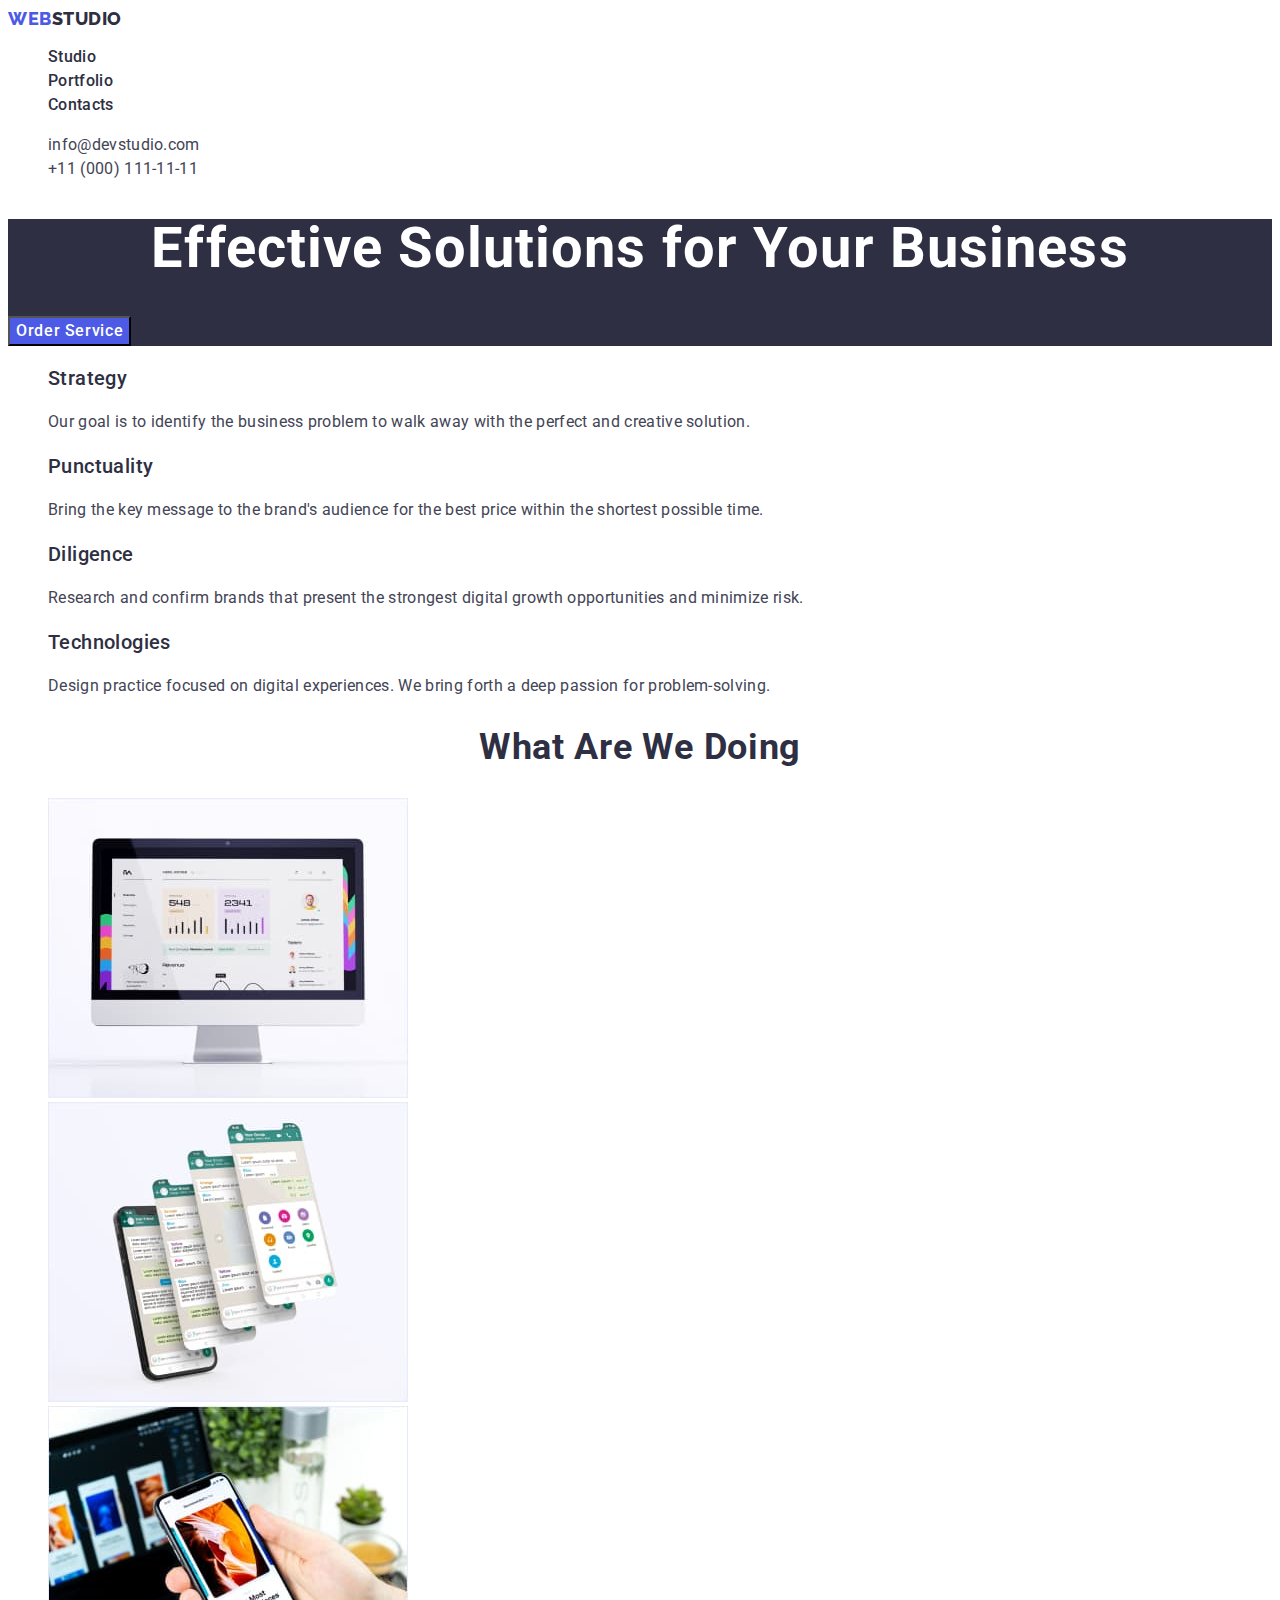
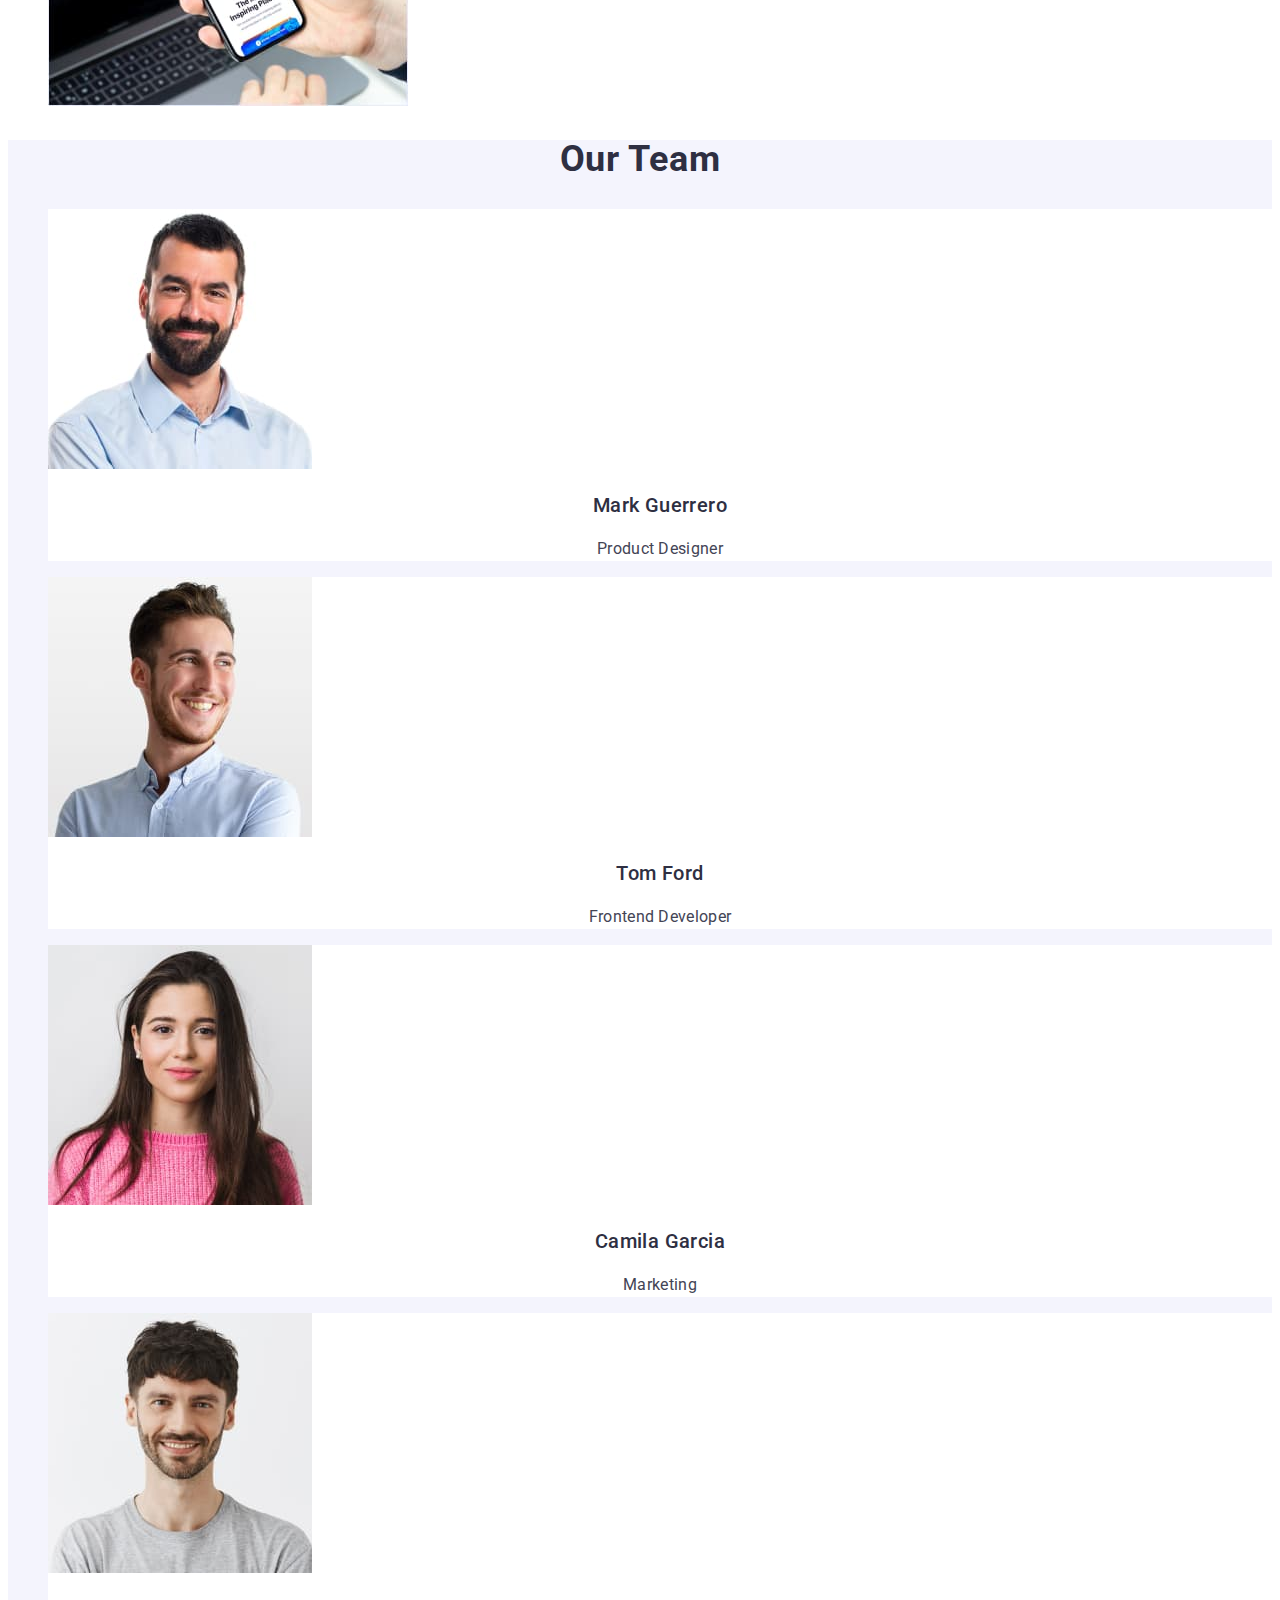
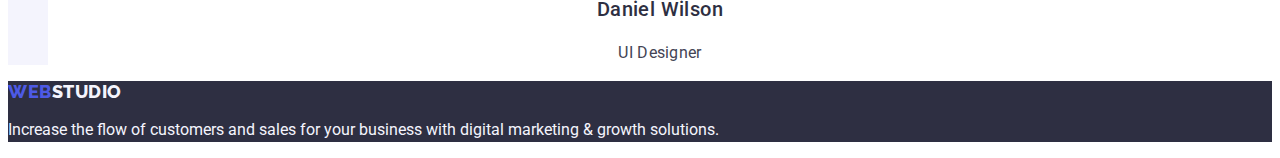
==== index.html @ 9ac0f127 "Initial commit" ====
<!DOCTYPE html>
<html lang="en">
  <head>
    <meta charset="UTF-8" />
    <meta http-equiv="X-UA-Compatible" content="IE=edge" />
    <meta name="viewport" content="width=device-width, initial-scale=1.0" />
    <title>Document</title>
    <link rel="preconnect" href="https://fonts.googleapis.com" />
    <link rel="preconnect" href="https://fonts.gstatic.com" crossorigin />
    <link
      href="https://fonts.googleapis.com/css2?family=Raleway:wght@800&family=Roboto:wght@400;500;700;900&display=swap"
      rel="stylesheet"
    />
    <link rel="stylesheet" href="./css/styles.css" />
  </head>
  <body>
    <!-- Header -->
    <header class="page-header">
      <nav class="page-navigation">
        <!-- logo -->
        <a class="logo link" href="./index.html"
          >Web<span class="logo-studio-theme-light">Studio</span>
        </a>
        <!-- Navigation -->
        <ul class="menu list">
          <li class="menu-item">
            <a class="menu-link link" href="./index.html">Studio</a>
          </li>
          <li class="menu-item">
            <a class="menu-link link" href="./portfolio.html">Portfolio</a>
          </li>
          <li class="menu-item">
            <a class="menu-link link" href="">Contacts</a>
          </li>
        </ul>
      </nav>
      <!-- Contacts -->
      <address class="contacts">
        <ul class="contacts-list list">
          <li class="contacts-list-item">
            <a class="contact-link link" href="mailto:info@devstudio.com"
              >info@devstudio.com</a
            >
          </li>
          <li class="contacts-list-item">
            <a class="contact-link link" href="tel:+110001111111"
              >+11 (000) 111-11-11</a
            >
          </li>
        </ul>
      </address>
    </header>
    <!-- Main -->
    <main>
      <!-- hero image -->
      <section class="hero">
        <h1 class="main-title">Effective Solutions for Your Business</h1>
        <button class="modal-open-btn" type="button">Order Service</button>
      </section>
      <!-- Section 1 -->
      <section class="advantages">
        <h2 hidden class="section-title">Advantages</h2>
        <ul class="advantages-list list">
          <li class="advantages-list-item">
            <h3 class="advantages-list-title">Strategy</h3>
            <p class="advantages-list-text">
              Our goal is to identify the business problem to walk away with the
              perfect and creative solution.
            </p>
          </li>
          <li class="advantages-list-item">
            <h3 class="advantages-list-title">Punctuality</h3>
            <p class="advantages-list-text">
              Bring the key message to the brand's audience for the best price
              within the shortest possible time.
            </p>
          </li>
          <li class="advantages-list-item">
            <h3 class="advantages-list-title">Diligence</h3>
            <p class="advantages-list-text">
              Research and confirm brands that present the strongest digital
              growth opportunities and minimize risk.
            </p>
          </li>
          <li class="advantages-list-item">
            <h3 class="advantages-list-title">Technologies</h3>
            <p class="advantages-list-text">
              Design practice focused on digital experiences. We bring forth a
              deep passion for problem-solving.
            </p>
          </li>
        </ul>
      </section>
      <!-- Section 2 -->
      <section class="services">
        <h2 class="section-title">What are we doing</h2>
        <ul class="services-list list">
          <li class="services-list-item">
            <img
              class="services-list-img"
              src="./images/photo-1.jpg"
              alt="monitor"
              width="360"
            />
          </li>
          <li class="services-list-item">
            <img
              class="services-list-img"
              src="./images/photo-2.jpg"
              alt="smartphone"
              width="360"
            />
          </li>
          <li class="services-list-item">
            <img
              class="services-list-img"
              src="./images/photo-3.jpg"
              alt="smartphone in hand"
              width="360"
            />
          </li>
        </ul>
      </section>
      <!-- Section 3 -->
      <section class="team">
        <h2 class="section-title">Our team</h2>
        <ul class="team-list list">
          <li class="team-list-item">
            <img
              class="team-list-img"
              src="./images/photo-mark-guerrero.jpg"
              alt="Photo Mark Guerrero"
              width="264"
            />
            <h3 class="team-list-name">Mark Guerrero</h3>
            <p class="team-list-position">Product Designer</p>
          </li>
          <li class="team-list-item">
            <img
              class="team-list-img"
              src="./images/photo-tom-ford.jpg"
              alt="Photo Tom Ford"
              width="264"
            />
            <h3 class="team-list-name">Tom Ford</h3>
            <p class="team-list-position">Frontend Developer</p>
          </li>
          <li class="team-list-item">
            <img
              class="team-list-img"
              src="./images/photo-camila-garcia.jpg"
              alt="Photo Camila Garcia"
              width="264"
            />
            <h3 class="team-list-name">Camila Garcia</h3>
            <p class="team-list-position">Marketing</p>
          </li>
          <li class="team-list-item">
            <img
              class="team-list-img"
              src="./images/photo-daniel-wilson.jpg"
              alt="Photo Daniel Wilson"
              width="264"
            />
            <h3 class="team-list-name">Daniel Wilson</h3>
            <p class="team-list-position">UI Designer</p>
          </li>
        </ul>
      </section>
    </main>
    <!-- Footer -->
    <footer class="footer">
      <a class="logo link" href="./index.html"
        >Web<span class="logo-studio-theme-dark">Studio</span></a
      >
      <p class="footer-text">
        Increase the flow of customers and sales for your business with digital
        marketing & growth solutions.
      </p>
    </footer>
  </body>
</html>
---- css/styles.css ----
:root{
    --main-font-family: 'Roboto',sans-serif;
    --secondary-font-family: 'Raleway', sans-serif;
    --primary-text-color:#434455;
    --secondary-text-color:#2E2F42;
    --third-text-color: #F4F4FD;
    --accent-color: #404BBF;
    --logo-color:#4D5AE5;
    --white-color: #FFFFFF;
    --btn-color:#4D5AE5;
    --line-height:1.5;
    --font-size-text:16px;
    --letter-spacing: 0.02em;
}

body{
    font-family: var(--main-font-family);
    color:var(--primary-text-color);
    background-color: var(--white-color);
}

.list {
    list-style: none;
}

.link {
    text-decoration: none;
    color: inherit;
}

button {
    font-family: inherit;
    cursor: pointer;
}

/* Header */
.logo {
    font-family: var(--secondary-font-family);
    font-weight: 800;
    font-size: 18px;
    line-height: 1.17;
    letter-spacing: 0.03em;
    text-transform: uppercase;
    color: var(--logo-color);
}


.logo-studio-theme-dark{
    color: var(--third-text-color);
}

.logo-studio-theme-light{
    color: var(--secondary-text-color);
}

.menu-link{
    font-weight: 500;
    font-size: var(--font-size-text);
    line-height: var(--line-height);
    letter-spacing: var(--letter-spacing);
    color: var(--secondary-text-color);
}

.contacts{
    font-style: normal;
    font-size: var(--font-size-text);
    line-height: var(--line-height);
    letter-spacing: var(--letter-spacing);
}

.menu-link:hover,
.menu-link:focus,
.contact-link:hover,
.contact-link:focus{
    color: var(--accent-color);
}


/* main */
.hero{
    background-color: var(--secondary-text-color);
}
.main-title{
    font-weight: 700;
    font-size: 56px;
    line-height: 1.07;
    text-align: center;
    color: var(--white-color);
    letter-spacing: var(--letter-spacing);
}
.modal-open-btn{
    background-color: var(--btn-color);
    font-weight: 500;
    font-size: var(--font-size-text);
    line-height: var(--line-height);
    align-items: center;
    letter-spacing: 0.04em;
    color: var(--white-color);
}
.modal-open-btn:hover,
.modal-open-btn:focus{
    background-color: var(--accent-color);
}


.section-title{
    font-weight: 700;
    font-size: 36px;
    line-height: 1.11;
    color: var(--secondary-text-color);
    text-align: center;
    text-transform: capitalize;
    letter-spacing: var(--letter-spacing);
}

/* section-advantages */
.advantages-list-title{
    font-weight: 500;
    font-size: 20px;
    line-height: 1.2;
    color: var(--secondary-text-color);
    letter-spacing: var(--letter-spacing);
}
.advantages-list-text{
    font-size: var(--font-size-text);
    line-height: var(--line-height);
    letter-spacing: var(--letter-spacing);
}

/* section-team */
.team{
    background-color: var(--third-text-color);
}

.team-list-item{
    background-color: var(--white-color);
}
.team-list-name{
    font-weight: 500;
    font-size: 20px;
    line-height: 1.2;
    color: var(--secondary-text-color);
    text-align: center;
    letter-spacing: var(--letter-spacing);
}

.team-list-position{
    font-size: var(--font-size-text);
    line-height: var(--line-height);
    text-align: center;
    letter-spacing: var(--letter-spacing);
}

/* footer */
.footer{
    background-color: var(--secondary-text-color);
}
.footer-text{
    font-size: var(--font-size-text);
    line-height: var(--line-height);
    color: var(--third-text-color);
}

/* portfolio */
.projects-filter-btn{
    background-color: var(--third-text-color);
    font-weight: 500;
    font-size: 16px;
    line-height: var(--line-height);
    text-align: center;
    letter-spacing: 0.04em;
    color: var(--btn-color);
}

.projects-filter-btn:hover,
.projects-filter-btn:focus {
    background-color: var(--accent-color);
    color: var(--white-color);
}

.project-title {
    font-weight: 500;
    font-size: 20px;
    line-height: 1.2;
    color: var(--secondary-text-color);
    letter-spacing: var(--letter-spacing);
}

.project-category{
    font-size: 16px;
    line-height: var(--line-height);
    letter-spacing: var(--letter-spacing);
}
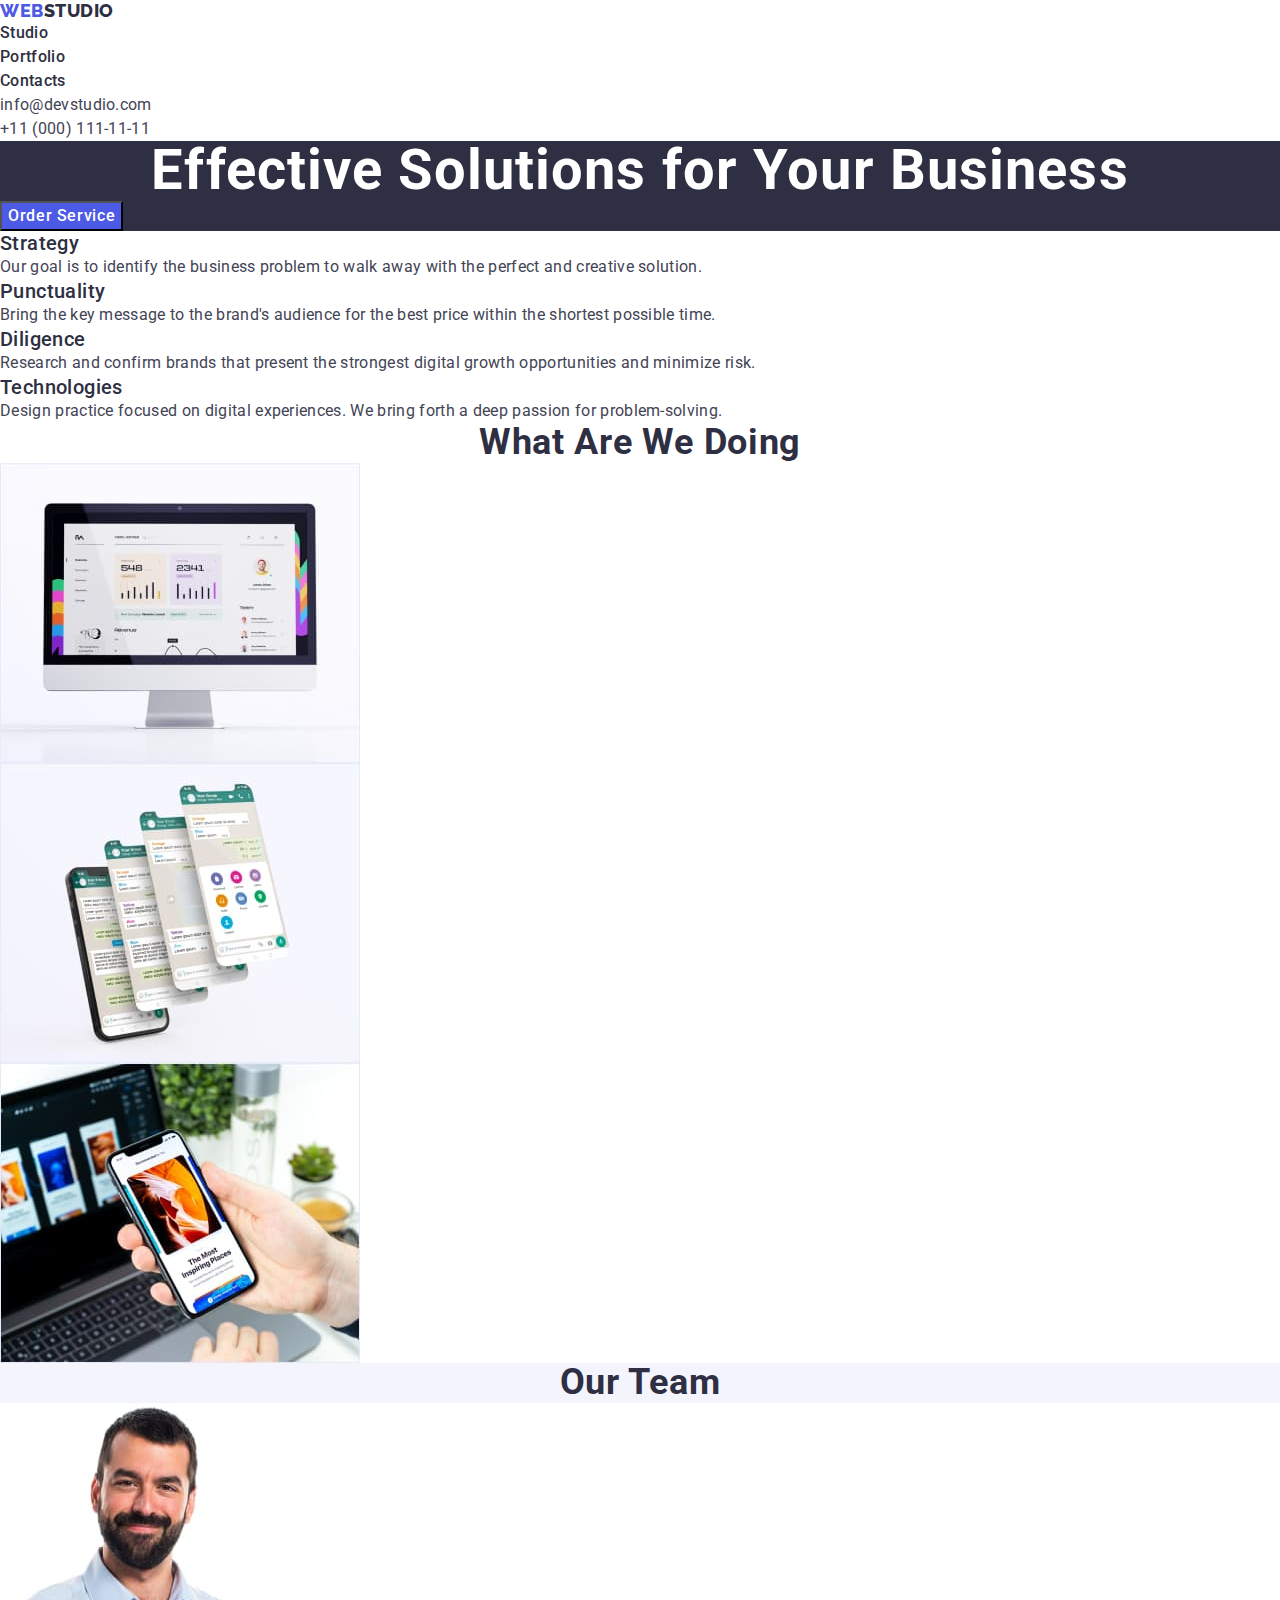
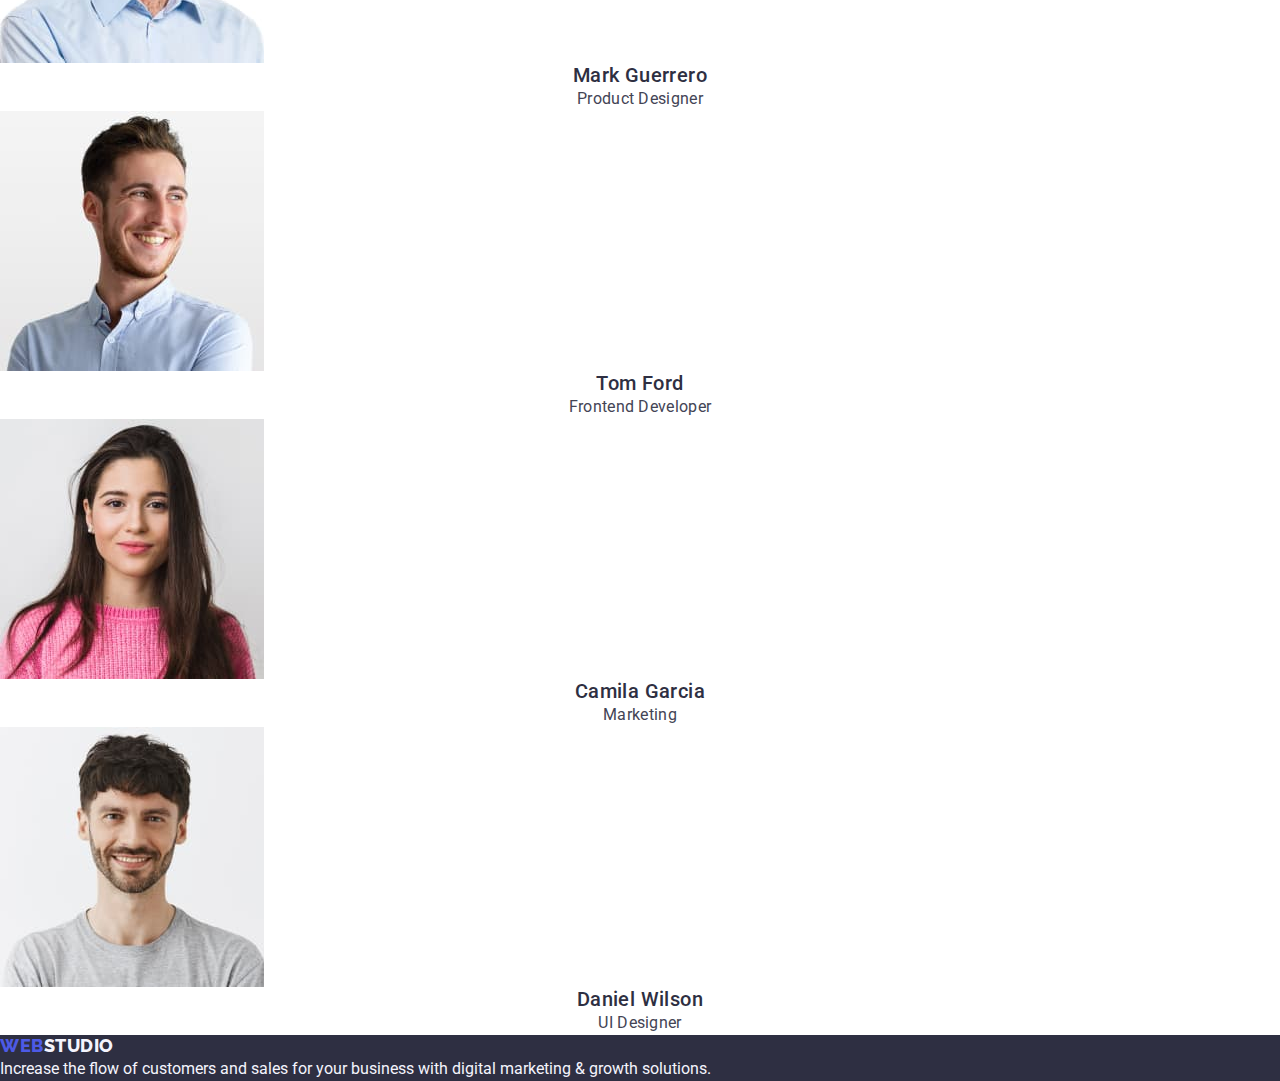
==== commit c758d77b: "Created container class and added modern-normalize." ====
--- a/index.html
+++ b/index.html
@@ -11,172 +11,188 @@
       href="https://fonts.googleapis.com/css2?family=Raleway:wght@800&family=Roboto:wght@400;500;700;900&display=swap"
       rel="stylesheet"
     />
+    <link
+      rel="stylesheet"
+      href="https://cdnjs.cloudflare.com/ajax/libs/modern-normalize/1.1.0/modern-normalize.min.css"
+    />
     <link rel="stylesheet" href="./css/styles.css" />
   </head>
   <body>
     <!-- Header -->
     <header class="page-header">
-      <nav class="page-navigation">
-        <!-- logo -->
-        <a class="logo link" href="./index.html"
-          >Web<span class="logo-studio-theme-light">Studio</span>
-        </a>
-        <!-- Navigation -->
-        <ul class="menu list">
-          <li class="menu-item">
-            <a class="menu-link link" href="./index.html">Studio</a>
-          </li>
-          <li class="menu-item">
-            <a class="menu-link link" href="./portfolio.html">Portfolio</a>
-          </li>
-          <li class="menu-item">
-            <a class="menu-link link" href="">Contacts</a>
-          </li>
-        </ul>
-      </nav>
-      <!-- Contacts -->
-      <address class="contacts">
-        <ul class="contacts-list list">
-          <li class="contacts-list-item">
-            <a class="contact-link link" href="mailto:info@devstudio.com"
-              >info@devstudio.com</a
-            >
-          </li>
-          <li class="contacts-list-item">
-            <a class="contact-link link" href="tel:+110001111111"
-              >+11 (000) 111-11-11</a
-            >
-          </li>
-        </ul>
-      </address>
+      <div class="container">
+        <nav class="page-navigation">
+          <!-- logo -->
+          <a class="logo link" href="./index.html"
+            >Web<span class="logo-studio-theme-light">Studio</span>
+          </a>
+          <!-- Navigation -->
+          <ul class="menu list">
+            <li class="menu-item">
+              <a class="menu-link link" href="./index.html">Studio</a>
+            </li>
+            <li class="menu-item">
+              <a class="menu-link link" href="./portfolio.html">Portfolio</a>
+            </li>
+            <li class="menu-item">
+              <a class="menu-link link" href="">Contacts</a>
+            </li>
+          </ul>
+        </nav>
+        <!-- Contacts -->
+        <address class="contacts">
+          <ul class="contacts-list list">
+            <li class="contacts-list-item">
+              <a class="contact-link link" href="mailto:info@devstudio.com"
+                >info@devstudio.com</a
+              >
+            </li>
+            <li class="contacts-list-item">
+              <a class="contact-link link" href="tel:+110001111111"
+                >+11 (000) 111-11-11</a
+              >
+            </li>
+          </ul>
+        </address>
+      </div>
     </header>
     <!-- Main -->
     <main>
       <!-- hero image -->
       <section class="hero">
-        <h1 class="main-title">Effective Solutions for Your Business</h1>
-        <button class="modal-open-btn" type="button">Order Service</button>
+        <div class="container">
+          <h1 class="main-title">Effective Solutions for Your Business</h1>
+          <button class="modal-open-btn" type="button">Order Service</button>
+        </div>
       </section>
       <!-- Section 1 -->
       <section class="advantages">
-        <h2 hidden class="section-title">Advantages</h2>
-        <ul class="advantages-list list">
-          <li class="advantages-list-item">
-            <h3 class="advantages-list-title">Strategy</h3>
-            <p class="advantages-list-text">
-              Our goal is to identify the business problem to walk away with the
-              perfect and creative solution.
-            </p>
-          </li>
-          <li class="advantages-list-item">
-            <h3 class="advantages-list-title">Punctuality</h3>
-            <p class="advantages-list-text">
-              Bring the key message to the brand's audience for the best price
-              within the shortest possible time.
-            </p>
-          </li>
-          <li class="advantages-list-item">
-            <h3 class="advantages-list-title">Diligence</h3>
-            <p class="advantages-list-text">
-              Research and confirm brands that present the strongest digital
-              growth opportunities and minimize risk.
-            </p>
-          </li>
-          <li class="advantages-list-item">
-            <h3 class="advantages-list-title">Technologies</h3>
-            <p class="advantages-list-text">
-              Design practice focused on digital experiences. We bring forth a
-              deep passion for problem-solving.
-            </p>
-          </li>
-        </ul>
+        <div class="container">
+          <h2 hidden class="section-title">Advantages</h2>
+          <ul class="advantages-list list">
+            <li class="advantages-list-item">
+              <h3 class="advantages-list-title">Strategy</h3>
+              <p class="advantages-list-text">
+                Our goal is to identify the business problem to walk away with
+                the perfect and creative solution.
+              </p>
+            </li>
+            <li class="advantages-list-item">
+              <h3 class="advantages-list-title">Punctuality</h3>
+              <p class="advantages-list-text">
+                Bring the key message to the brand's audience for the best price
+                within the shortest possible time.
+              </p>
+            </li>
+            <li class="advantages-list-item">
+              <h3 class="advantages-list-title">Diligence</h3>
+              <p class="advantages-list-text">
+                Research and confirm brands that present the strongest digital
+                growth opportunities and minimize risk.
+              </p>
+            </li>
+            <li class="advantages-list-item">
+              <h3 class="advantages-list-title">Technologies</h3>
+              <p class="advantages-list-text">
+                Design practice focused on digital experiences. We bring forth a
+                deep passion for problem-solving.
+              </p>
+            </li>
+          </ul>
+        </div>
       </section>
       <!-- Section 2 -->
       <section class="services">
-        <h2 class="section-title">What are we doing</h2>
-        <ul class="services-list list">
-          <li class="services-list-item">
-            <img
-              class="services-list-img"
-              src="./images/photo-1.jpg"
-              alt="monitor"
-              width="360"
-            />
-          </li>
-          <li class="services-list-item">
-            <img
-              class="services-list-img"
-              src="./images/photo-2.jpg"
-              alt="smartphone"
-              width="360"
-            />
-          </li>
-          <li class="services-list-item">
-            <img
-              class="services-list-img"
-              src="./images/photo-3.jpg"
-              alt="smartphone in hand"
-              width="360"
-            />
-          </li>
-        </ul>
+        <div class="container">
+          <h2 class="section-title">What are we doing</h2>
+          <ul class="services-list list">
+            <li class="services-list-item">
+              <img
+                class="services-list-img"
+                src="./images/photo-1.jpg"
+                alt="monitor"
+                width="360"
+              />
+            </li>
+            <li class="services-list-item">
+              <img
+                class="services-list-img"
+                src="./images/photo-2.jpg"
+                alt="smartphone"
+                width="360"
+              />
+            </li>
+            <li class="services-list-item">
+              <img
+                class="services-list-img"
+                src="./images/photo-3.jpg"
+                alt="smartphone in hand"
+                width="360"
+              />
+            </li>
+          </ul>
+        </div>
       </section>
       <!-- Section 3 -->
       <section class="team">
-        <h2 class="section-title">Our team</h2>
-        <ul class="team-list list">
-          <li class="team-list-item">
-            <img
-              class="team-list-img"
-              src="./images/photo-mark-guerrero.jpg"
-              alt="Photo Mark Guerrero"
-              width="264"
-            />
-            <h3 class="team-list-name">Mark Guerrero</h3>
-            <p class="team-list-position">Product Designer</p>
-          </li>
-          <li class="team-list-item">
-            <img
-              class="team-list-img"
-              src="./images/photo-tom-ford.jpg"
-              alt="Photo Tom Ford"
-              width="264"
-            />
-            <h3 class="team-list-name">Tom Ford</h3>
-            <p class="team-list-position">Frontend Developer</p>
-          </li>
-          <li class="team-list-item">
-            <img
-              class="team-list-img"
-              src="./images/photo-camila-garcia.jpg"
-              alt="Photo Camila Garcia"
-              width="264"
-            />
-            <h3 class="team-list-name">Camila Garcia</h3>
-            <p class="team-list-position">Marketing</p>
-          </li>
-          <li class="team-list-item">
-            <img
-              class="team-list-img"
-              src="./images/photo-daniel-wilson.jpg"
-              alt="Photo Daniel Wilson"
-              width="264"
-            />
-            <h3 class="team-list-name">Daniel Wilson</h3>
-            <p class="team-list-position">UI Designer</p>
-          </li>
-        </ul>
+        <div class="container">
+          <h2 class="section-title">Our team</h2>
+          <ul class="team-list list">
+            <li class="team-list-item">
+              <img
+                class="team-list-img"
+                src="./images/photo-mark-guerrero.jpg"
+                alt="Photo Mark Guerrero"
+                width="264"
+              />
+              <h3 class="team-list-name">Mark Guerrero</h3>
+              <p class="team-list-position">Product Designer</p>
+            </li>
+            <li class="team-list-item">
+              <img
+                class="team-list-img"
+                src="./images/photo-tom-ford.jpg"
+                alt="Photo Tom Ford"
+                width="264"
+              />
+              <h3 class="team-list-name">Tom Ford</h3>
+              <p class="team-list-position">Frontend Developer</p>
+            </li>
+            <li class="team-list-item">
+              <img
+                class="team-list-img"
+                src="./images/photo-camila-garcia.jpg"
+                alt="Photo Camila Garcia"
+                width="264"
+              />
+              <h3 class="team-list-name">Camila Garcia</h3>
+              <p class="team-list-position">Marketing</p>
+            </li>
+            <li class="team-list-item">
+              <img
+                class="team-list-img"
+                src="./images/photo-daniel-wilson.jpg"
+                alt="Photo Daniel Wilson"
+                width="264"
+              />
+              <h3 class="team-list-name">Daniel Wilson</h3>
+              <p class="team-list-position">UI Designer</p>
+            </li>
+          </ul>
+        </div>
       </section>
     </main>
     <!-- Footer -->
     <footer class="footer">
-      <a class="logo link" href="./index.html"
-        >Web<span class="logo-studio-theme-dark">Studio</span></a
-      >
-      <p class="footer-text">
-        Increase the flow of customers and sales for your business with digital
-        marketing & growth solutions.
-      </p>
+      <div class="container">
+        <a class="logo link" href="./index.html"
+          >Web<span class="logo-studio-theme-dark">Studio</span></a
+        >
+        <p class="footer-text">
+          Increase the flow of customers and sales for your business with
+          digital marketing & growth solutions.
+        </p>
+      </div>
     </footer>
   </body>
 </html>
--- a/css/styles.css
+++ b/css/styles.css
@@ -29,8 +29,26 @@
 }
 
 button {
-    font-family: inherit;
     cursor: pointer;
+}
+
+h1,
+h2,
+h3,
+h4,
+p {
+    margin-top: 0;
+    margin-bottom: 0;
+}
+
+ul{
+    margin-top: 0;
+    margin-bottom: 0;
+    padding-left: 0;
+}
+
+img {
+    display: block;
 }
 
 /* Header */
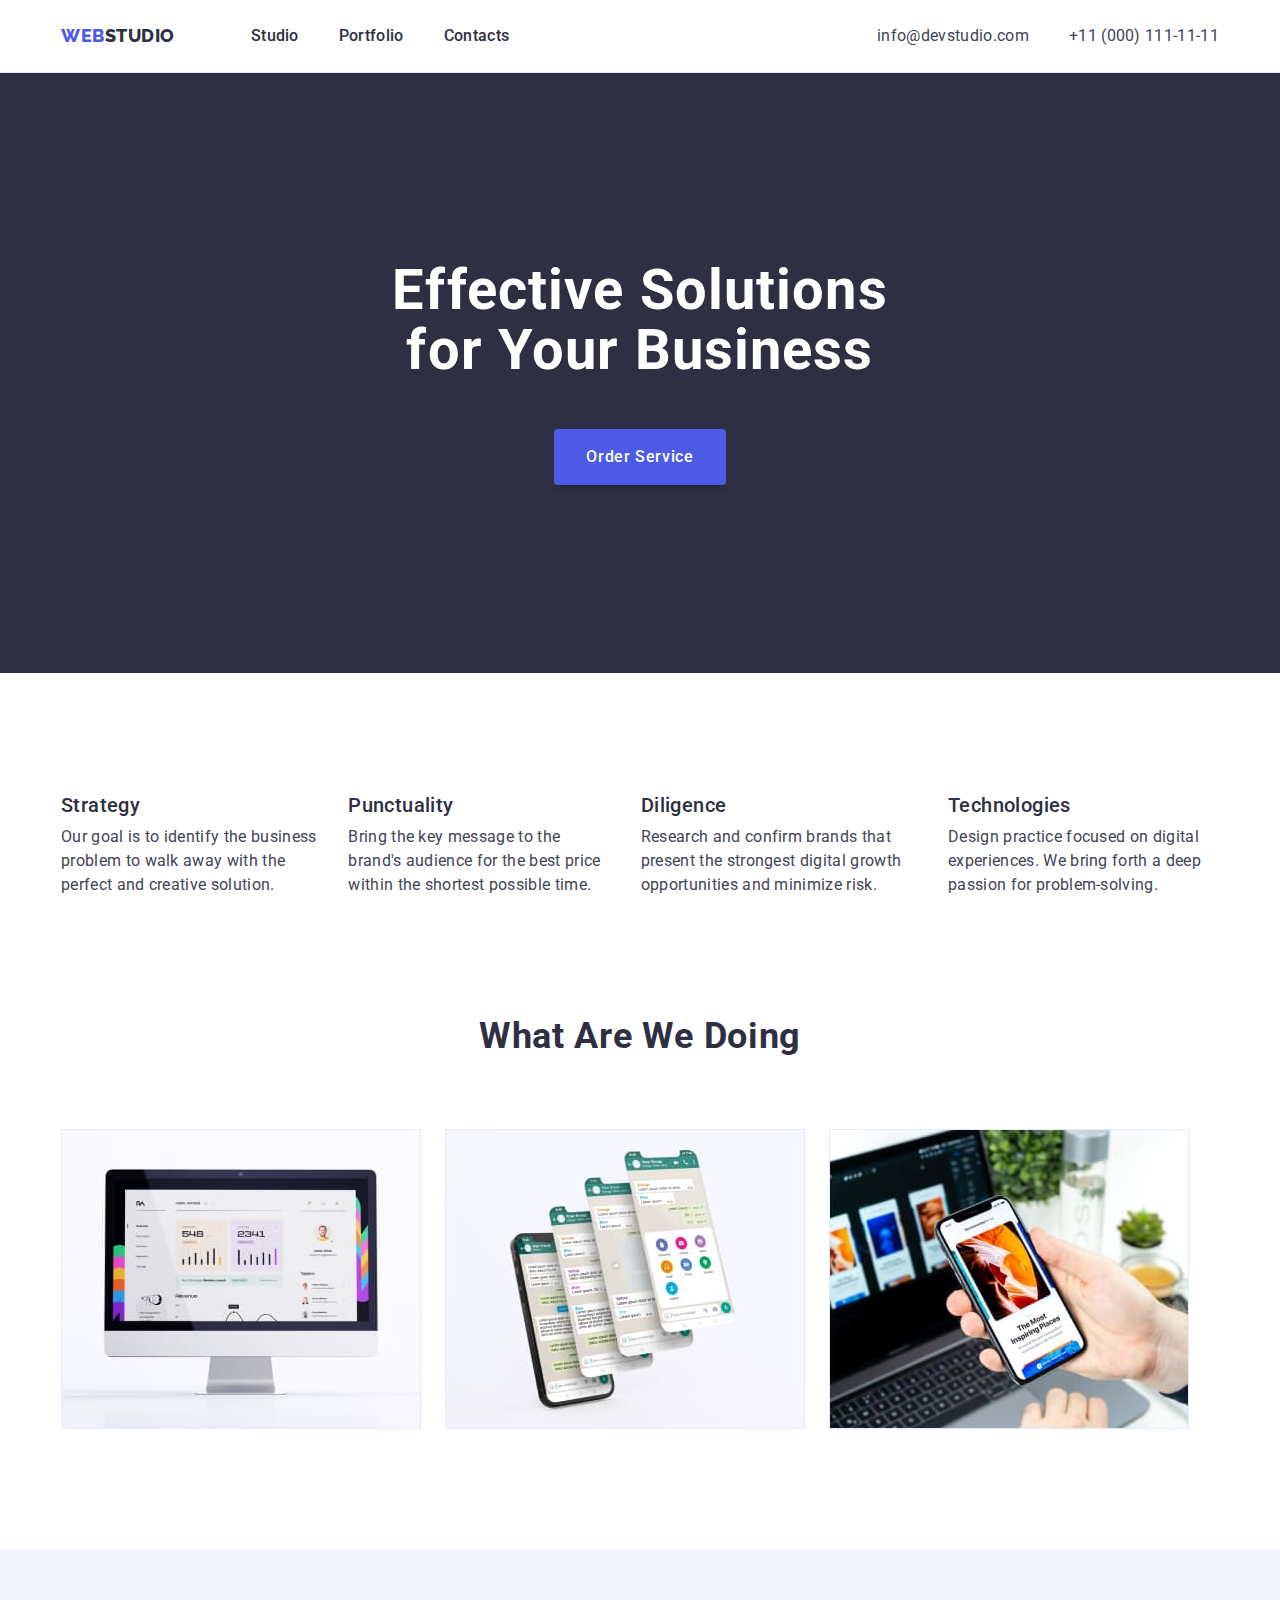
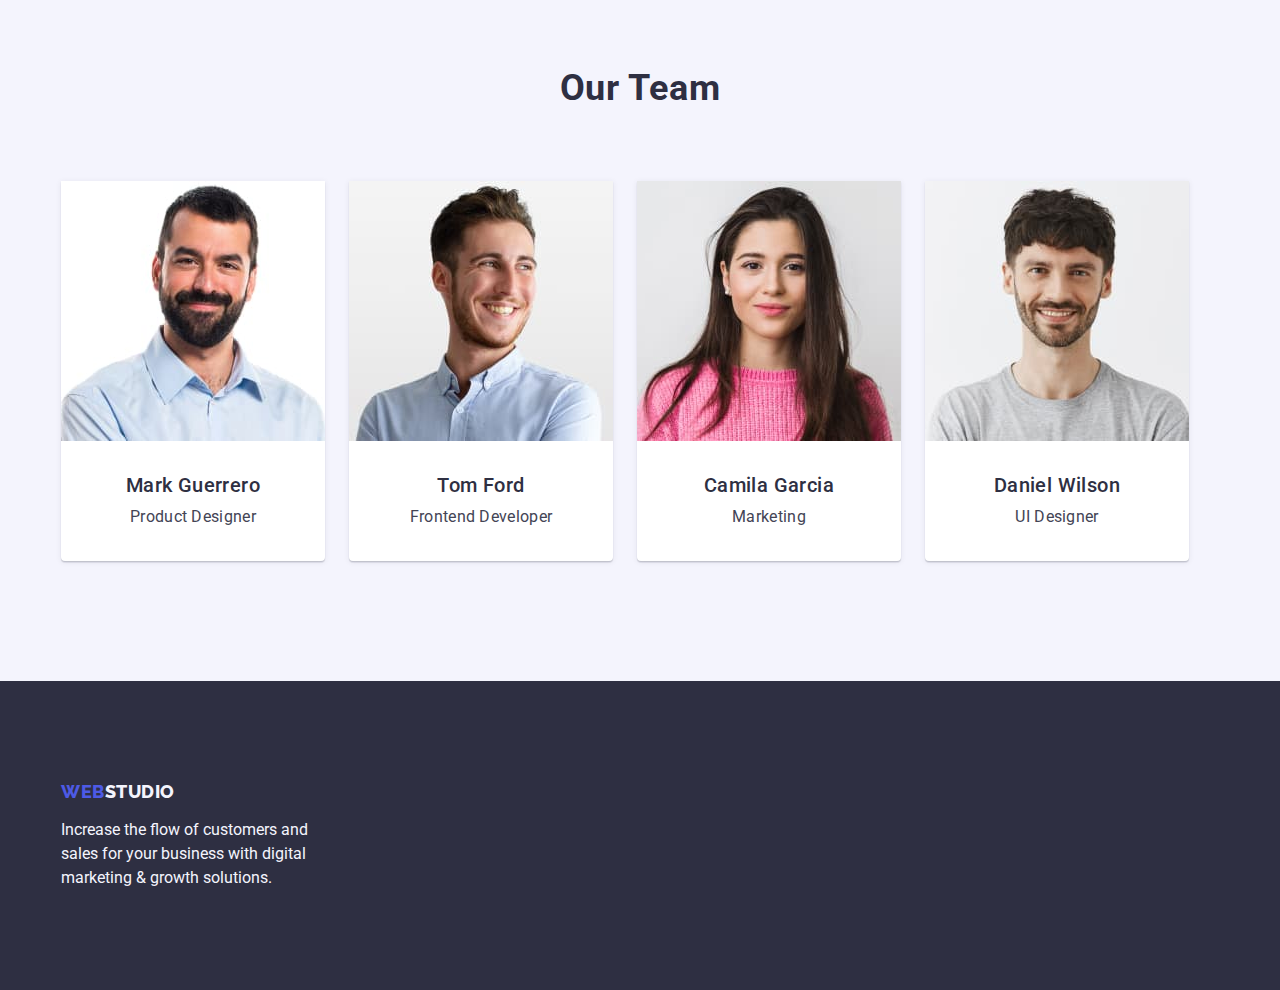
==== commit ad841b3b: "Configure geometry and positioning of content" ====
--- a/index.html
+++ b/index.html
@@ -20,7 +20,7 @@
   <body>
     <!-- Header -->
     <header class="page-header">
-      <div class="container">
+      <div class="container page-header-container">
         <nav class="page-navigation">
           <!-- logo -->
           <a class="logo link" href="./index.html"
@@ -60,15 +60,15 @@
     <main>
       <!-- hero image -->
       <section class="hero">
-        <div class="container">
+        <div class="container-hero">
           <h1 class="main-title">Effective Solutions for Your Business</h1>
           <button class="modal-open-btn" type="button">Order Service</button>
         </div>
       </section>
       <!-- Section 1 -->
-      <section class="advantages">
+      <section class="advantages section">
         <div class="container">
-          <h2 hidden class="section-title">Advantages</h2>
+          <h2 class="section-title visually-hidden">Advantages</h2>
           <ul class="advantages-list list">
             <li class="advantages-list-item">
               <h3 class="advantages-list-title">Strategy</h3>
@@ -102,7 +102,7 @@
         </div>
       </section>
       <!-- Section 2 -->
-      <section class="services">
+      <section class="services section">
         <div class="container">
           <h2 class="section-title">What are we doing</h2>
           <ul class="services-list list">
@@ -134,7 +134,7 @@
         </div>
       </section>
       <!-- Section 3 -->
-      <section class="team">
+      <section class="team section">
         <div class="container">
           <h2 class="section-title">Our team</h2>
           <ul class="team-list list">
@@ -145,8 +145,10 @@
                 alt="Photo Mark Guerrero"
                 width="264"
               />
-              <h3 class="team-list-name">Mark Guerrero</h3>
-              <p class="team-list-position">Product Designer</p>
+              <div class="team-list-text-content">
+                <h3 class="team-list-name">Mark Guerrero</h3>
+                <p class="team-list-position">Product Designer</p>
+              </div>
             </li>
             <li class="team-list-item">
               <img
@@ -155,8 +157,10 @@
                 alt="Photo Tom Ford"
                 width="264"
               />
-              <h3 class="team-list-name">Tom Ford</h3>
-              <p class="team-list-position">Frontend Developer</p>
+              <div class="team-list-text-content">
+                <h3 class="team-list-name">Tom Ford</h3>
+                <p class="team-list-position">Frontend Developer</p>
+              </div>
             </li>
             <li class="team-list-item">
               <img
@@ -165,8 +169,10 @@
                 alt="Photo Camila Garcia"
                 width="264"
               />
-              <h3 class="team-list-name">Camila Garcia</h3>
-              <p class="team-list-position">Marketing</p>
+              <div class="team-list-text-content">
+                <h3 class="team-list-name">Camila Garcia</h3>
+                <p class="team-list-position">Marketing</p>
+              </div>
             </li>
             <li class="team-list-item">
               <img
@@ -175,8 +181,10 @@
                 alt="Photo Daniel Wilson"
                 width="264"
               />
-              <h3 class="team-list-name">Daniel Wilson</h3>
-              <p class="team-list-position">UI Designer</p>
+              <div class="team-list-text-content">
+                <h3 class="team-list-name">Daniel Wilson</h3>
+                <p class="team-list-position">UI Designer</p>
+              </div>
             </li>
           </ul>
         </div>
@@ -184,7 +192,7 @@
     </main>
     <!-- Footer -->
     <footer class="footer">
-      <div class="container">
+      <div class="container footer-container">
         <a class="logo link" href="./index.html"
           >Web<span class="logo-studio-theme-dark">Studio</span></a
         >
--- a/css/styles.css
+++ b/css/styles.css
@@ -8,6 +8,7 @@
     --logo-color:#4D5AE5;
     --white-color: #FFFFFF;
     --btn-color:#4D5AE5;
+    --border-color:#E7E9FC;
     --line-height:1.5;
     --font-size-text:16px;
     --letter-spacing: 0.02em;
@@ -51,7 +52,43 @@
     display: block;
 }
 
+.container {
+    width: 1158px;
+    margin-left: auto;
+    margin-right: auto;
+}
+.section {
+    padding-top: 120px;
+    padding-bottom: 120px;
+}
 /* Header */
+.page-header {
+    display: flex;
+    align-items: center;
+    padding-top: 24px;
+    padding-bottom: 24px;
+    border-bottom: 1px solid var(--border-color);
+}
+
+.page-header-container {
+    display: flex;
+    align-items: center;
+    justify-content: space-between;
+}
+
+.page-navigation {
+    display: flex;
+    align-items: center;
+    column-gap: 76px;
+}
+
+.menu,
+.contacts-list {
+    display: flex;
+    column-gap: 40px;
+}
+
+
 .logo {
     font-family: var(--secondary-font-family);
     font-weight: 800;
@@ -94,9 +131,17 @@
 }
 
 
+
 /* main */
 .hero{
     background-color: var(--secondary-text-color);
+    padding: 188px 472px 188px 472px;
+}
+.container-hero {
+    display: flex;
+    row-gap: 48px;
+    align-items: center;
+    flex-direction: column;
 }
 .main-title{
     font-weight: 700;
@@ -105,8 +150,14 @@
     text-align: center;
     color: var(--white-color);
     letter-spacing: var(--letter-spacing);
+    width: 496px;
 }
 .modal-open-btn{
+    min-width: 160px;
+    padding: 16px 32px;
+    border-width: 0;
+    border-radius: 4px;
+    box-shadow: 0px 4px 4px rgba(0, 0, 0, 0.15);
     background-color: var(--btn-color);
     font-weight: 500;
     font-size: var(--font-size-text);
@@ -114,6 +165,8 @@
     align-items: center;
     letter-spacing: 0.04em;
     color: var(--white-color);
+
+
 }
 .modal-open-btn:hover,
 .modal-open-btn:focus{
@@ -129,29 +182,64 @@
     text-align: center;
     text-transform: capitalize;
     letter-spacing: var(--letter-spacing);
+    margin-bottom: 72px;
 }
 
 /* section-advantages */
+.visually-hidden {
+    position: absolute;
+    width: 1px;
+    height: 1px;
+    margin: -1px;
+    border: 0;
+    padding: 0;
+    white-space: nowrap;
+    clip-path: inset(100%);
+    clip: rect(0 0 0 0);
+    overflow: hidden;
+}
+.advantages{
+    padding-bottom: 0;
+}
+.advantages-list{
+    display: flex;
+    column-gap: 24px;
+    flex-basis: calc((100% - 72px) / 4);
+}
 .advantages-list-title{
     font-weight: 500;
     font-size: 20px;
     line-height: 1.2;
     color: var(--secondary-text-color);
     letter-spacing: var(--letter-spacing);
+    margin-bottom: 8px;
 }
 .advantages-list-text{
     font-size: var(--font-size-text);
     line-height: var(--line-height);
     letter-spacing: var(--letter-spacing);
 }
-
+/* section services */
+.services-list{
+    display: flex;
+    column-gap: 24px;
+}
 /* section-team */
 .team{
     background-color: var(--third-text-color);
 }
-
+.team-list{
+    display: flex;
+    column-gap: 24px;
+}
+.team-list-text-content{
+    padding-top: 32px;
+    padding-bottom: 32px;
+}
 .team-list-item{
     background-color: var(--white-color);
+    box-shadow: 0px 1px 6px rgba(46, 47, 66, 0.08), 0px 1px 1px rgba(46, 47, 66, 0.16), 0px 2px 1px rgba(46, 47, 66, 0.08);
+    border-radius: 0px 0px 4px 4px;
 }
 .team-list-name{
     font-weight: 500;
@@ -160,6 +248,7 @@
     color: var(--secondary-text-color);
     text-align: center;
     letter-spacing: var(--letter-spacing);
+    margin-bottom: 8px;
 }
 
 .team-list-position{
@@ -172,15 +261,42 @@
 /* footer */
 .footer{
     background-color: var(--secondary-text-color);
+    padding-top: 100px;
+    padding-bottom: 100px;
+}
+.footer-container{
+    display: flex;
+    row-gap: 16px;
+    align-items: left;
+    flex-direction: column;
 }
 .footer-text{
     font-size: var(--font-size-text);
     line-height: var(--line-height);
     color: var(--third-text-color);
+    width: 264px;
 }
 
 /* portfolio */
+.projects {
+    padding-top: 96px;
+}
+.project-container{
+    display: flex;
+    row-gap: 72px;
+    align-items: center;
+    flex-direction: column;
+}
+.project-filter-list {
+    display: flex;
+    column-gap: 24px;
+}
+
 .projects-filter-btn{
+    min-width: 70px;
+    padding: 12px 24px;
+    border: 1px solid var(--border-color);
+    border-radius: 4px;
     background-color: var(--third-text-color);
     font-weight: 500;
     font-size: 16px;
@@ -194,14 +310,33 @@
 .projects-filter-btn:focus {
     background-color: var(--accent-color);
     color: var(--white-color);
-}
-
+    box-shadow: 0px 3px 1px rgba(0, 0, 0, 0.1), 0px 2px 1px rgba(0, 0, 0, 0.08), 0px 2px 2px rgba(0, 0, 0, 0.12);
+    border-radius: 4px;
+}
+
+
+.project-list{
+    display: flex;
+    flex-wrap: wrap;
+    align-content: stretch;
+    /* justify-content: space-between; */
+    gap: 48px 24px;
+}
+.project-list-text-content{
+    padding-top: 32px;
+    padding-bottom: 32px;
+    padding-left: 16px;
+}
+.project-list-item{
+    border: 1px solid var(--border-color);
+}
 .project-title {
     font-weight: 500;
     font-size: 20px;
     line-height: 1.2;
     color: var(--secondary-text-color);
     letter-spacing: var(--letter-spacing);
+    margin-bottom: 8px;
 }
 
 .project-category{
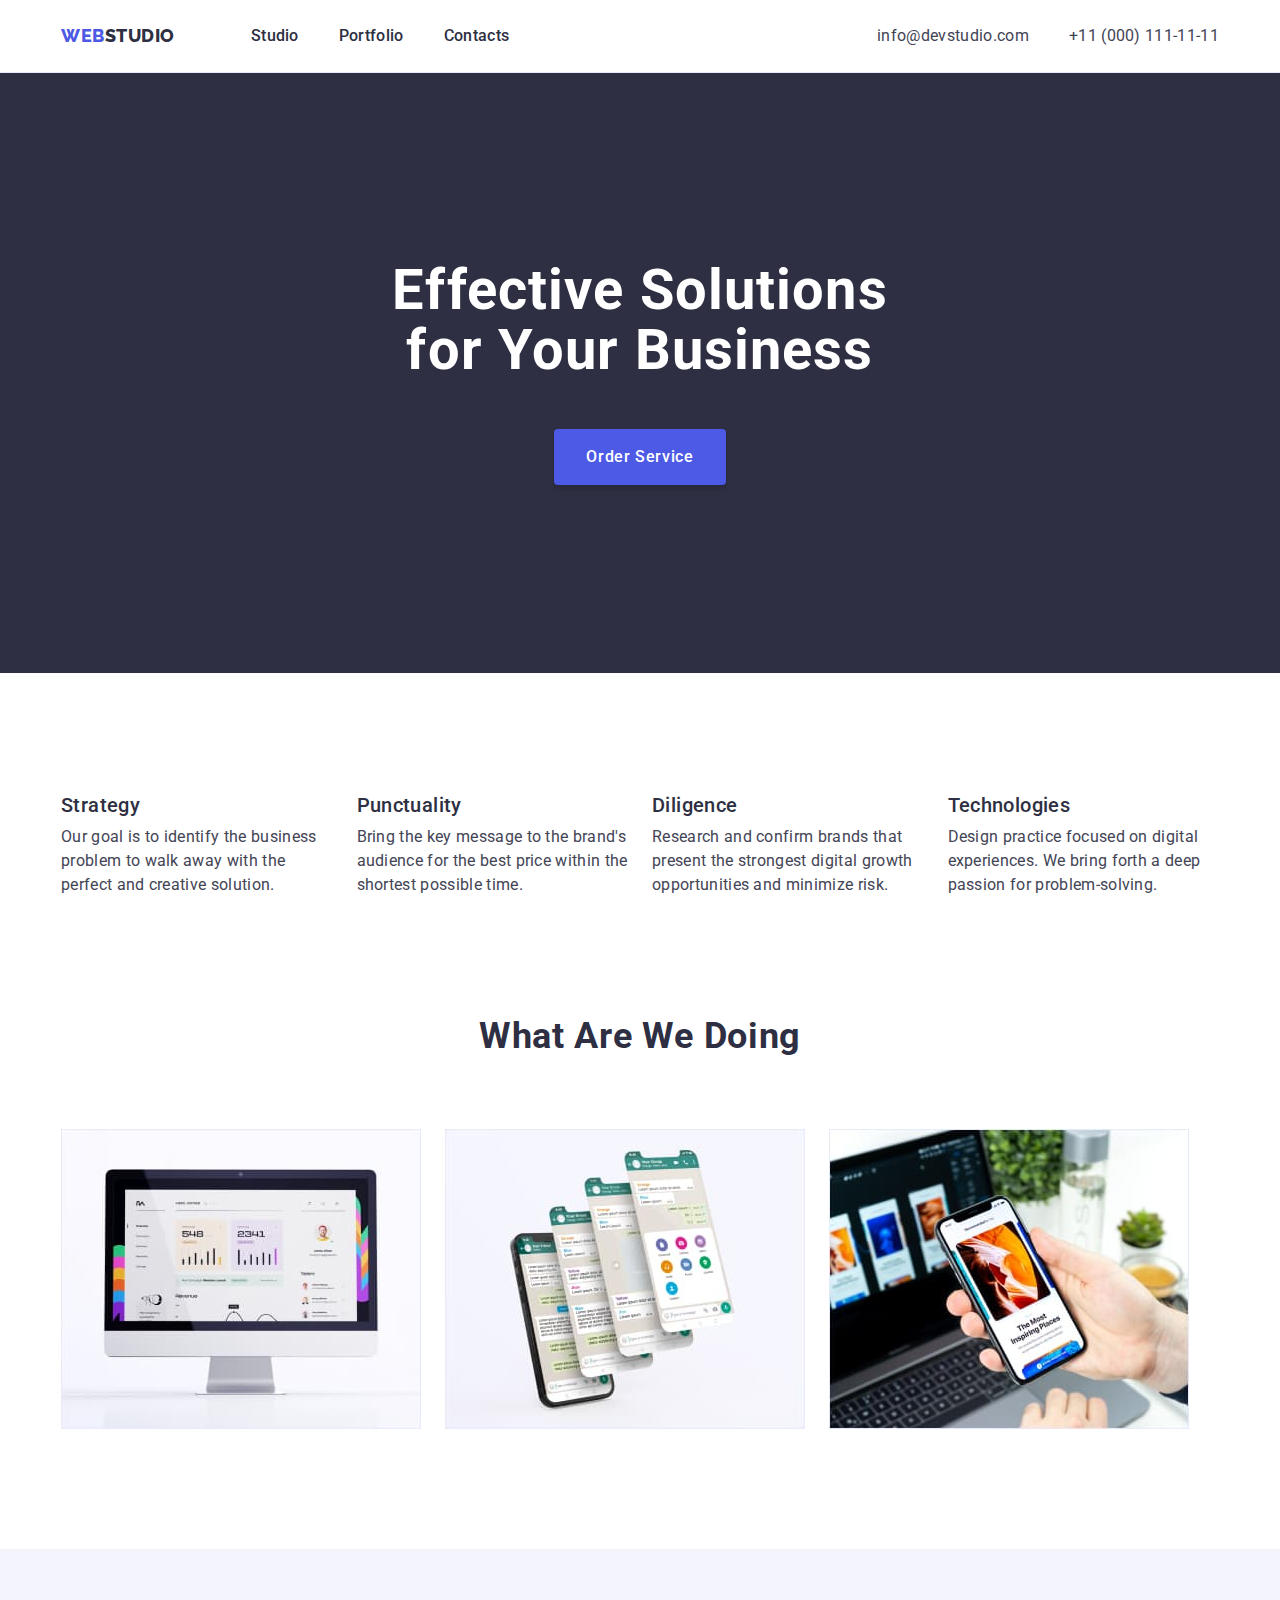
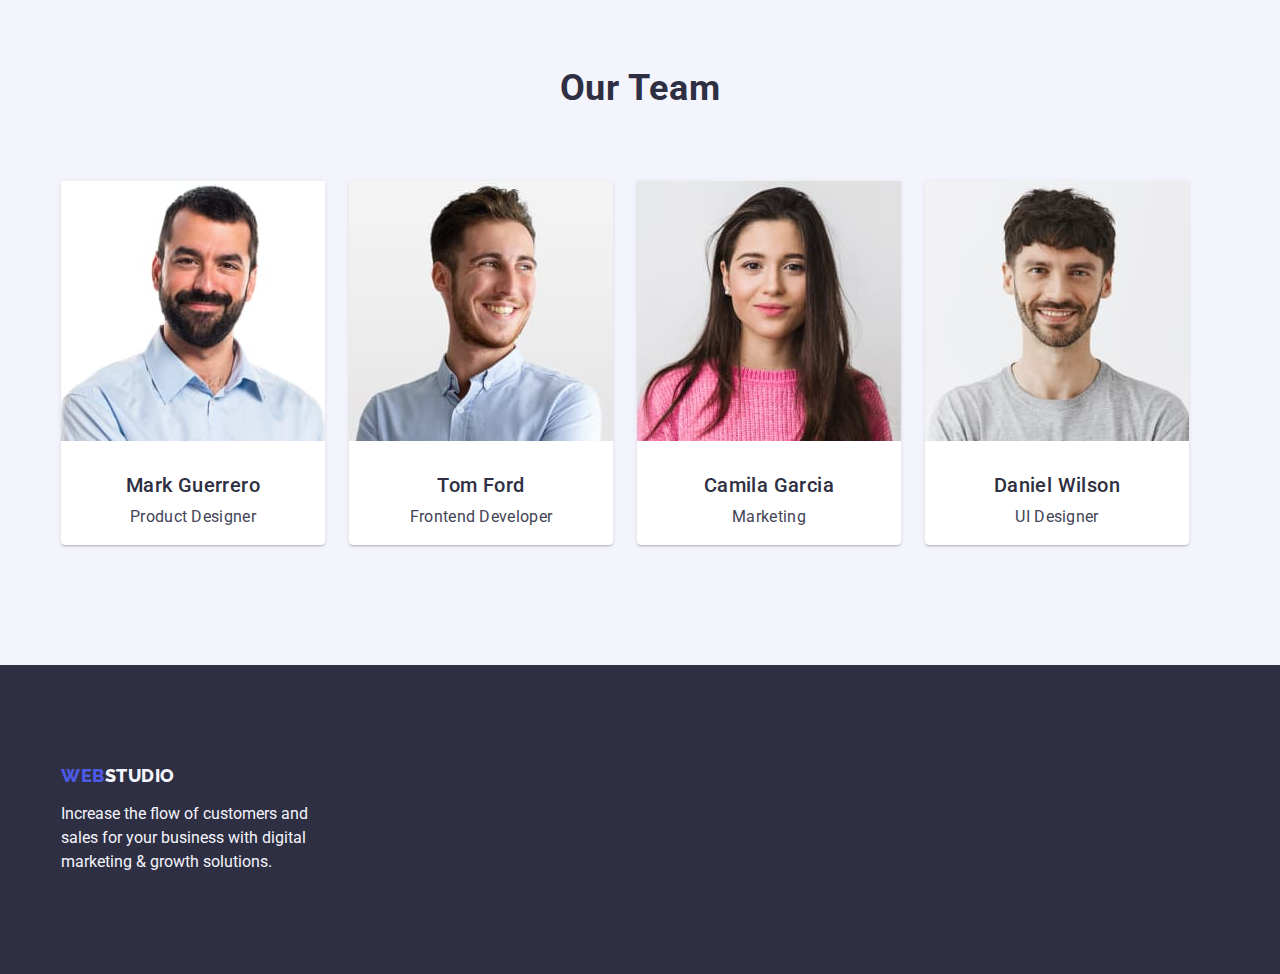
==== commit 54fc0c89: "Update styles" ====
--- a/index.html
+++ b/index.html
@@ -60,7 +60,7 @@
     <main>
       <!-- hero image -->
       <section class="hero">
-        <div class="container-hero">
+        <div class="container container-hero">
           <h1 class="main-title">Effective Solutions for Your Business</h1>
           <button class="modal-open-btn" type="button">Order Service</button>
         </div>
@@ -193,7 +193,7 @@
     <!-- Footer -->
     <footer class="footer">
       <div class="container footer-container">
-        <a class="logo link" href="./index.html"
+        <a class="logo link footer-logo-link" href="./index.html"
           >Web<span class="logo-studio-theme-dark">Studio</span></a
         >
         <p class="footer-text">
--- a/css/styles.css
+++ b/css/styles.css
@@ -67,6 +67,8 @@
     align-items: center;
     padding-top: 24px;
     padding-bottom: 24px;
+    padding-left: 15px;
+    padding-right: 15px;
     border-bottom: 1px solid var(--border-color);
 }
 
@@ -79,13 +81,12 @@
 .page-navigation {
     display: flex;
     align-items: center;
-    column-gap: 76px;
 }
 
 .menu,
 .contacts-list {
     display: flex;
-    column-gap: 40px;
+    gap: 40px;
 }
 
 
@@ -97,6 +98,7 @@
     letter-spacing: 0.03em;
     text-transform: uppercase;
     color: var(--logo-color);
+    margin-right: 76px;
 }
 
 
@@ -135,7 +137,7 @@
 /* main */
 .hero{
     background-color: var(--secondary-text-color);
-    padding: 188px 472px 188px 472px;
+    padding: 188px 0;
 }
 .container-hero {
     display: flex;
@@ -150,12 +152,12 @@
     text-align: center;
     color: var(--white-color);
     letter-spacing: var(--letter-spacing);
-    width: 496px;
+    max-width: 496px;
 }
 .modal-open-btn{
-    min-width: 160px;
+    min-width: 169px;
     padding: 16px 32px;
-    border-width: 0;
+    border: none;
     border-radius: 4px;
     box-shadow: 0px 4px 4px rgba(0, 0, 0, 0.15);
     background-color: var(--btn-color);
@@ -198,14 +200,15 @@
     clip: rect(0 0 0 0);
     overflow: hidden;
 }
-.advantages{
-    padding-bottom: 0;
-}
+
 .advantages-list{
     display: flex;
-    column-gap: 24px;
-    flex-basis: calc((100% - 72px) / 4);
-}
+    gap: 24px;
+}
+.advantages-list-item{
+    width: calc((100% - 72px) / 4);
+}
+
 .advantages-list-title{
     font-weight: 500;
     font-size: 20px;
@@ -220,9 +223,13 @@
     letter-spacing: var(--letter-spacing);
 }
 /* section services */
+.services{
+    padding-top: 0;
+}
 .services-list{
     display: flex;
-    column-gap: 24px;
+    gap: 24px;
+    width: calc((100% - 48px) / 3);
 }
 /* section-team */
 .team{
@@ -230,11 +237,12 @@
 }
 .team-list{
     display: flex;
-    column-gap: 24px;
+    gap: 24px;
+    width: calc((100% - 72px) / 4);
 }
 .team-list-text-content{
     padding-top: 32px;
-    padding-bottom: 32px;
+    padding-bottom: 16px;
 }
 .team-list-item{
     background-color: var(--white-color);
@@ -264,9 +272,12 @@
     padding-top: 100px;
     padding-bottom: 100px;
 }
+.footer-logo-link{
+    display: inline-block;
+    margin-bottom: 16px;
+}
 .footer-container{
     display: flex;
-    row-gap: 16px;
     align-items: left;
     flex-direction: column;
 }
@@ -274,7 +285,7 @@
     font-size: var(--font-size-text);
     line-height: var(--line-height);
     color: var(--third-text-color);
-    width: 264px;
+    max-width: 264px;
 }
 
 /* portfolio */
@@ -283,13 +294,14 @@
 }
 .project-container{
     display: flex;
-    row-gap: 72px;
     align-items: center;
     flex-direction: column;
 }
 .project-filter-list {
     display: flex;
-    column-gap: 24px;
+    gap: 24px;
+    justify-content: center;
+    margin-bottom: 72px;
 }
 
 .projects-filter-btn{
@@ -312,6 +324,7 @@
     color: var(--white-color);
     box-shadow: 0px 3px 1px rgba(0, 0, 0, 0.1), 0px 2px 1px rgba(0, 0, 0, 0.08), 0px 2px 2px rgba(0, 0, 0, 0.12);
     border-radius: 4px;
+    border: 1px solid transparent;
 }
 
 
@@ -319,16 +332,17 @@
     display: flex;
     flex-wrap: wrap;
     align-content: stretch;
-    /* justify-content: space-between; */
     gap: 48px 24px;
 }
 .project-list-text-content{
     padding-top: 32px;
-    padding-bottom: 32px;
+    padding-bottom: 16px;
     padding-left: 16px;
+    border: 1px solid var(--border-color);
 }
 .project-list-item{
-    border: 1px solid var(--border-color);
+    
+    width: calc((100% - 48px) / 3);
 }
 .project-title {
     font-weight: 500;
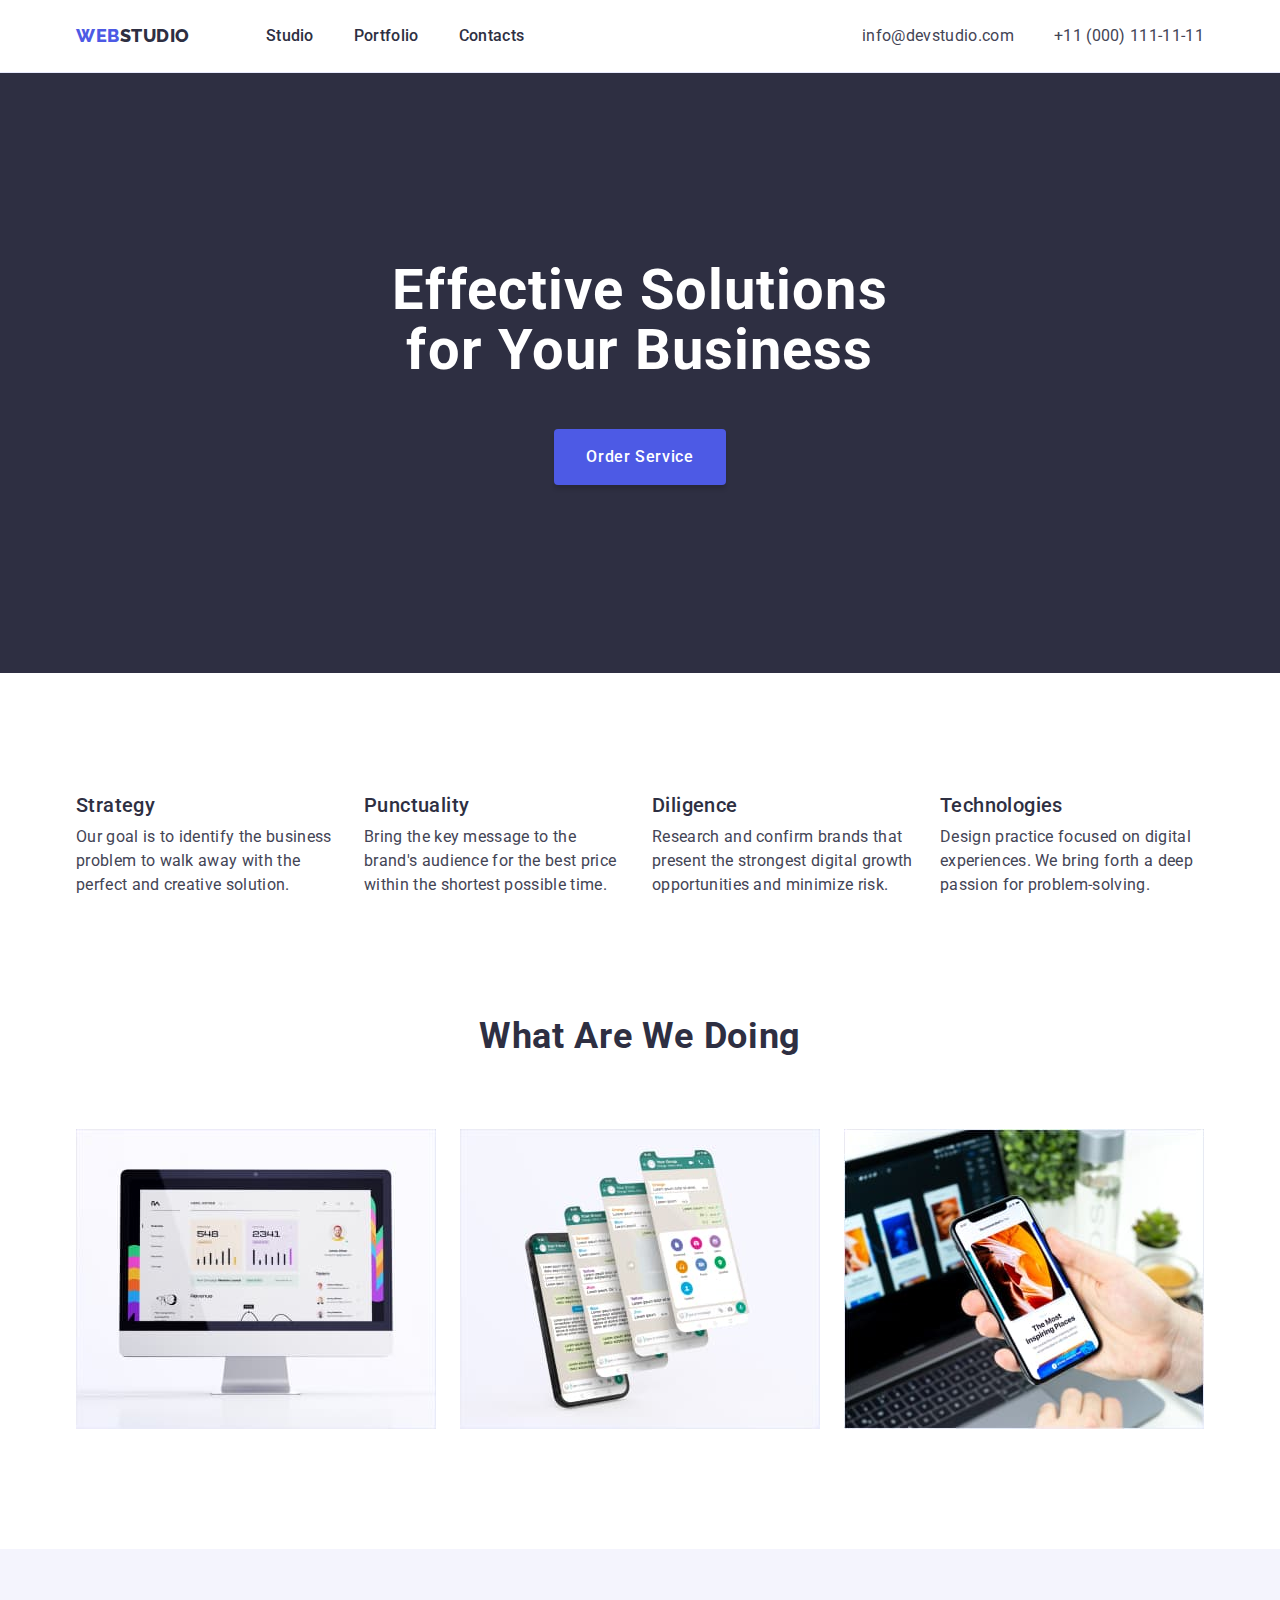
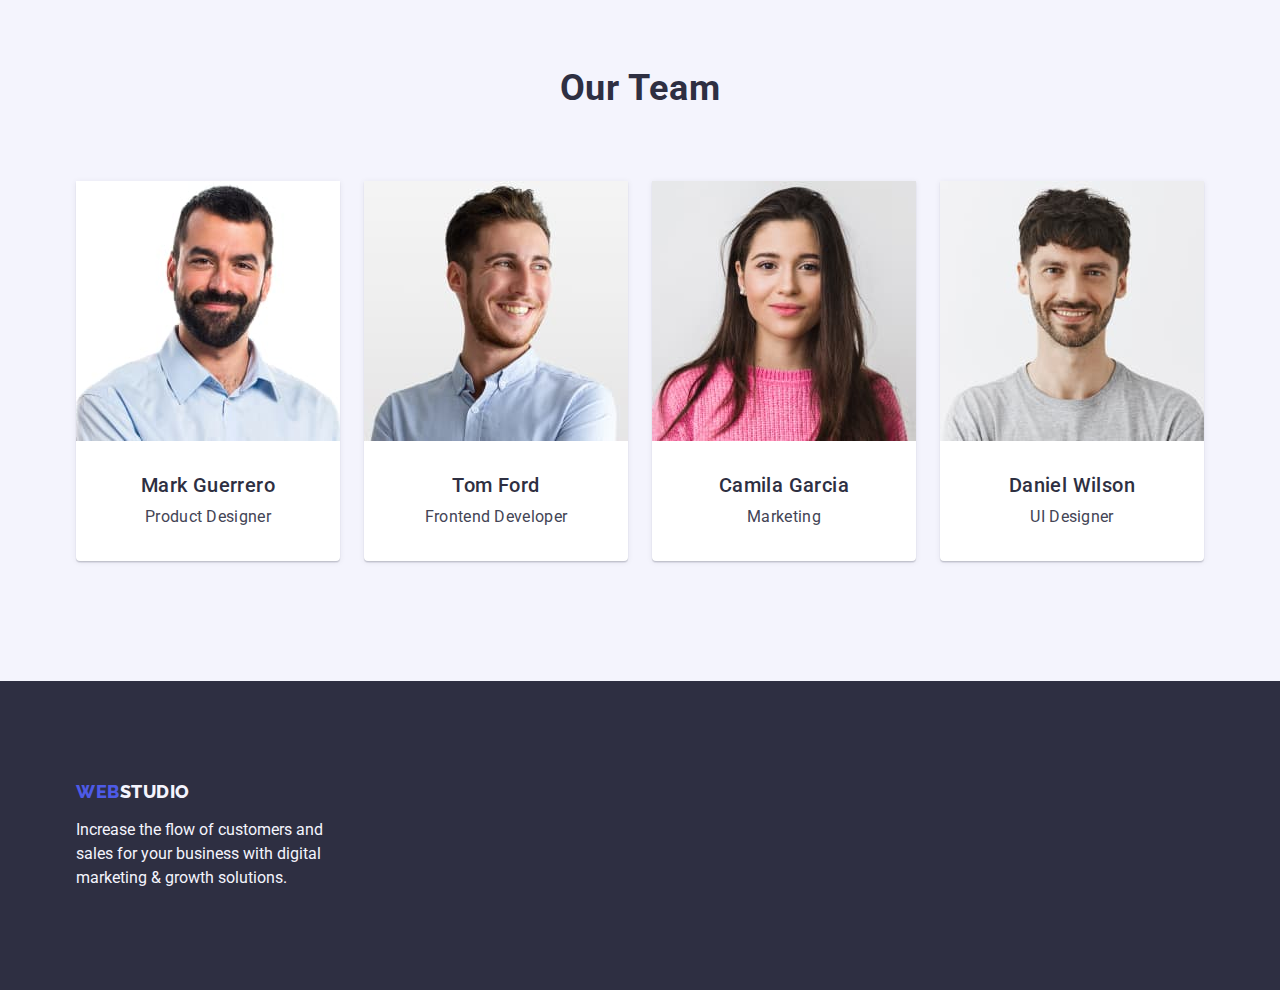
==== commit 726d5bcd: "Updated positioning and geometry of elements" ====
--- a/index.html
+++ b/index.html
@@ -23,7 +23,7 @@
       <div class="container page-header-container">
         <nav class="page-navigation">
           <!-- logo -->
-          <a class="logo link" href="./index.html"
+          <a class="logo link logo-header" href="./index.html"
             >Web<span class="logo-studio-theme-light">Studio</span>
           </a>
           <!-- Navigation -->
@@ -60,7 +60,7 @@
     <main>
       <!-- hero image -->
       <section class="hero">
-        <div class="container container-hero">
+        <div class="container">
           <h1 class="main-title">Effective Solutions for Your Business</h1>
           <button class="modal-open-btn" type="button">Order Service</button>
         </div>
@@ -68,7 +68,7 @@
       <!-- Section 1 -->
       <section class="advantages section">
         <div class="container">
-          <h2 class="section-title visually-hidden">Advantages</h2>
+          <h2 class="visually-hidden">Advantages</h2>
           <ul class="advantages-list list">
             <li class="advantages-list-item">
               <h3 class="advantages-list-title">Strategy</h3>
--- a/css/styles.css
+++ b/css/styles.css
@@ -56,6 +56,8 @@
     width: 1158px;
     margin-left: auto;
     margin-right: auto;
+    padding-left: 15px;
+    padding-right: 15px;
 }
 .section {
     padding-top: 120px;
@@ -63,12 +65,6 @@
 }
 /* Header */
 .page-header {
-    display: flex;
-    align-items: center;
-    padding-top: 24px;
-    padding-bottom: 24px;
-    padding-left: 15px;
-    padding-right: 15px;
     border-bottom: 1px solid var(--border-color);
 }
 
@@ -98,9 +94,12 @@
     letter-spacing: 0.03em;
     text-transform: uppercase;
     color: var(--logo-color);
+
+}
+
+.logo-header{
     margin-right: 76px;
 }
-
 
 .logo-studio-theme-dark{
     color: var(--third-text-color);
@@ -116,6 +115,8 @@
     line-height: var(--line-height);
     letter-spacing: var(--letter-spacing);
     color: var(--secondary-text-color);
+    padding: 24px 0;
+    display: block;
 }
 
 .contacts{
@@ -139,17 +140,13 @@
     background-color: var(--secondary-text-color);
     padding: 188px 0;
 }
-.container-hero {
-    display: flex;
-    row-gap: 48px;
-    align-items: center;
-    flex-direction: column;
-}
+
 .main-title{
     font-weight: 700;
     font-size: 56px;
     line-height: 1.07;
     text-align: center;
+    margin: 0 auto 48px;
     color: var(--white-color);
     letter-spacing: var(--letter-spacing);
     max-width: 496px;
@@ -157,6 +154,8 @@
 .modal-open-btn{
     min-width: 169px;
     padding: 16px 32px;
+    display: block;
+    margin: auto;
     border: none;
     border-radius: 4px;
     box-shadow: 0px 4px 4px rgba(0, 0, 0, 0.15);
@@ -164,7 +163,6 @@
     font-weight: 500;
     font-size: var(--font-size-text);
     line-height: var(--line-height);
-    align-items: center;
     letter-spacing: 0.04em;
     color: var(--white-color);
 
@@ -174,7 +172,6 @@
 .modal-open-btn:focus{
     background-color: var(--accent-color);
 }
-
 
 .section-title{
     font-weight: 700;
@@ -229,8 +226,11 @@
 .services-list{
     display: flex;
     gap: 24px;
+}
+.services-list-item{
     width: calc((100% - 48px) / 3);
 }
+
 /* section-team */
 .team{
     background-color: var(--third-text-color);
@@ -238,11 +238,12 @@
 .team-list{
     display: flex;
     gap: 24px;
+}
+.team-list-item{
     width: calc((100% - 72px) / 4);
 }
 .team-list-text-content{
-    padding-top: 32px;
-    padding-bottom: 16px;
+    padding: 32px 16px;
 }
 .team-list-item{
     background-color: var(--white-color);
@@ -273,14 +274,10 @@
     padding-bottom: 100px;
 }
 .footer-logo-link{
+    margin-bottom: 16px;
     display: inline-block;
-    margin-bottom: 16px;
-}
-.footer-container{
-    display: flex;
-    align-items: left;
-    flex-direction: column;
-}
+}
+
 .footer-text{
     font-size: var(--font-size-text);
     line-height: var(--line-height);
@@ -292,11 +289,7 @@
 .projects {
     padding-top: 96px;
 }
-.project-container{
-    display: flex;
-    align-items: center;
-    flex-direction: column;
-}
+
 .project-filter-list {
     display: flex;
     gap: 24px;
@@ -327,7 +320,6 @@
     border: 1px solid transparent;
 }
 
-
 .project-list{
     display: flex;
     flex-wrap: wrap;
@@ -335,13 +327,11 @@
     gap: 48px 24px;
 }
 .project-list-text-content{
-    padding-top: 32px;
-    padding-bottom: 16px;
-    padding-left: 16px;
+    padding: 32px 16px;
     border: 1px solid var(--border-color);
+    border-top: none;
 }
 .project-list-item{
-    
     width: calc((100% - 48px) / 3);
 }
 .project-title {
